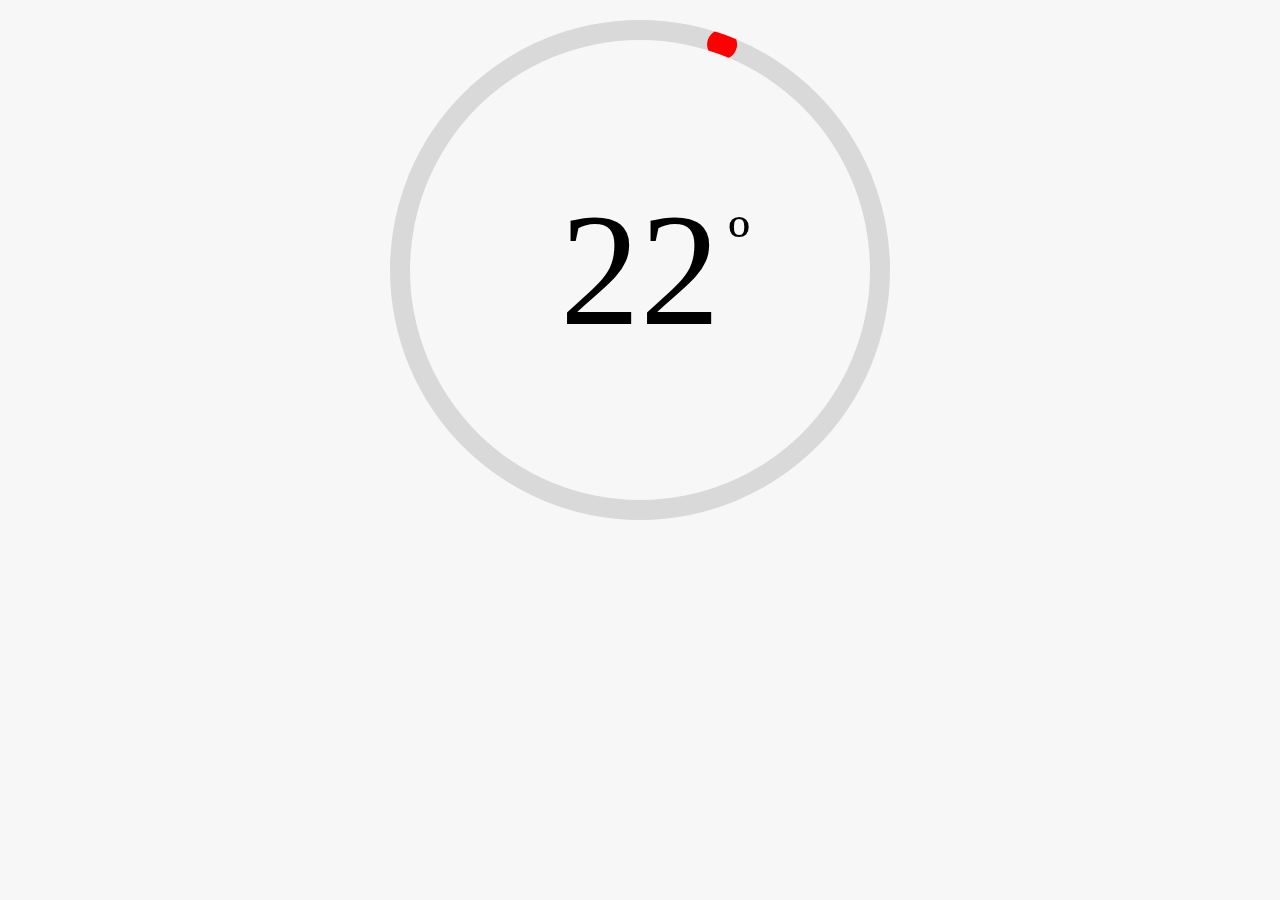
==== assets/www/index2.html @ b467000a "Circle layout" ====
<!DOCTYPE html>
<!--
    Licensed to the Apache Software Foundation (ASF) under one
    or more contributor license agreements.  See the NOTICE file
    distributed with this work for additional information
    regarding copyright ownership.  The ASF licenses this file
    to you under the Apache License, Version 2.0 (the
    "License"); you may not use this file except in compliance
    with the License.  You may obtain a copy of the License at

    http://www.apache.org/licenses/LICENSE-2.0

    Unless required by applicable law or agreed to in writing,
    software distributed under the License is distributed on an
    "AS IS" BASIS, WITHOUT WARRANTIES OR CONDITIONS OF ANY
     KIND, either express or implied.  See the License for the
    specific language governing permissions and limitations
    under the License.
  -->
  <html>
  <head>
    <meta charset="utf-8" />
    <meta name="format-detection" content="telephone=no" />
    <meta name="viewport" content="user-scalable=no, initial-scale=1, maximum-scale=1, minimum-scale=1, width=device-width, height=device-height, target-densitydpi=device-dpi" />
    <!--<link rel="stylesheet" type="text/css" href="css/index.css" />-->
    <link href='css/reset.css' rel='stylesheet'>
    <link href='css/style2.css' rel='stylesheet'>
    <link href='http://fonts.googleapis.com/css?family=Roboto:100,300,500' rel='stylesheet' type='text/css'>
    <link href='webfont/climacons-font.css' rel='stylesheet' type='text/css'>
    <title>App Wheater</title>
  </head>
  <body>
    <!--<div class="app">-->
    <!--<h1>Apache Cordova</h1>-->
    <!--<div id="deviceready" class="blink">-->
    <!--<p class="event listening">Connecting to Device</p>-->
    <!--<p class="event received">Device is Ready</p>-->
    <!--</div>-->
    <!--</div>-->
        <div id='content-wrapper' class=''>
          <div class="marker-wrapper">
            <div class="marker"></div>
          </div>
          <div id='forecast-wrapper'>
            <span class="temp">22
              <span class="tempsymb">º</span>
            </span>
          </div>
        </div>
        <script src='http://code.jquery.com/jquery-1.10.1.js' type='text/javascript'></script>
        <script src='js/jquery.hammer.min.js' type='text/javascript'></script>
        <script src='js/moment.min.js' type='text/javascript'></script>
        <!-- <script src='js/app.js' type='text/javascript'></script> -->
<!--        <script type="text/javascript" src="cordova.js"></script>
        <script type="text/javascript" src="js/index.js"></script>
        <script type="text/javascript">
            app.initialize();
        </script>-->
  </body>
  </html>
---- assets/www/css/index.css ----
/*
 * Licensed to the Apache Software Foundation (ASF) under one
 * or more contributor license agreements.  See the NOTICE file
 * distributed with this work for additional information
 * regarding copyright ownership.  The ASF licenses this file
 * to you under the Apache License, Version 2.0 (the
 * "License"); you may not use this file except in compliance
 * with the License.  You may obtain a copy of the License at
 *
 * http://www.apache.org/licenses/LICENSE-2.0
 *
 * Unless required by applicable law or agreed to in writing,
 * software distributed under the License is distributed on an
 * "AS IS" BASIS, WITHOUT WARRANTIES OR CONDITIONS OF ANY
 * KIND, either express or implied.  See the License for the
 * specific language governing permissions and limitations
 * under the License.
 */
* {
    -webkit-tap-highlight-color: rgba(0,0,0,0); /* make transparent link selection, adjust last value opacity 0 to 1.0 */
}

body {
    -webkit-touch-callout: none;                /* prevent callout to copy image, etc when tap to hold */
    -webkit-text-size-adjust: none;             /* prevent webkit from resizing text to fit */
    -webkit-user-select: none;                  /* prevent copy paste, to allow, change 'none' to 'text' */
    background-color:#E4E4E4;
    background-image:linear-gradient(top, #A7A7A7 0%, #E4E4E4 51%);
    background-image:-webkit-linear-gradient(top, #A7A7A7 0%, #E4E4E4 51%);
    background-image:-ms-linear-gradient(top, #A7A7A7 0%, #E4E4E4 51%);
    background-image:-webkit-gradient(
        linear,
        left top,
        left bottom,
        color-stop(0, #A7A7A7),
        color-stop(0.51, #E4E4E4)
    );
    background-attachment:fixed;
    font-family:'HelveticaNeue-Light', 'HelveticaNeue', Helvetica, Arial, sans-serif;
    font-size:12px;
    height:100%;
    margin:0px;
    padding:0px;
    text-transform:uppercase;
    width:100%;
}

/* Portrait layout (default) */
.app {
    background:url(../img/logo.png) no-repeat center top; /* 170px x 200px */
    position:absolute;             /* position in the center of the screen */
    left:50%;
    top:50%;
    height:50px;                   /* text area height */
    width:225px;                   /* text area width */
    text-align:center;
    padding:180px 0px 0px 0px;     /* image height is 200px (bottom 20px are overlapped with text) */
    margin:-115px 0px 0px -112px;  /* offset vertical: half of image height and text area height */
                                   /* offset horizontal: half of text area width */
}

/* Landscape layout (with min-width) */
@media screen and (min-aspect-ratio: 1/1) and (min-width:400px) {
    .app {
        background-position:left center;
        padding:75px 0px 75px 170px;  /* padding-top + padding-bottom + text area = image height */
        margin:-90px 0px 0px -198px;  /* offset vertical: half of image height */
                                      /* offset horizontal: half of image width and text area width */
    }
}

h1 {
    font-size:24px;
    font-weight:normal;
    margin:0px;
    overflow:visible;
    padding:0px;
    text-align:center;
}

.event {
    border-radius:4px;
    -webkit-border-radius:4px;
    color:#FFFFFF;
    font-size:12px;
    margin:0px 30px;
    padding:2px 0px;
}

.event.listening {
    background-color:#333333;
    display:block;
}

.event.received {
    background-color:#4B946A;
    display:none;
}

@keyframes fade {
    from { opacity: 1.0; }
    50% { opacity: 0.4; }
    to { opacity: 1.0; }
}
 
@-webkit-keyframes fade {
    from { opacity: 1.0; }
    50% { opacity: 0.4; }
    to { opacity: 1.0; }
}
 
.blink {
    animation:fade 3000ms infinite;
    -webkit-animation:fade 3000ms infinite;
}
---- assets/www/css/style2.css ----
@font-face {
  font-family: 'roboto';
  src: url("/fonts/roboto-light-webfont.eot");
  font-weight: 300;
  font-style: 300; }

@font-face {
  font-family: 'roboto';
  src: url("/fonts/roboto-regular-webfont.eot");
  font-weight: 400;
  font-style: 400; }

@font-face {
  font-family: 'roboto';
  src: url("/fonts/roboto-thin-webfont.eot");
  font-weight: 100;
  font-style: 100; }

body {
  background-color: #f7f7f7; }

#content-wrapper {
  width: 500px;
  height: 500px;
  margin: 20px auto;
  position: relative;
  border-radius: 250px;
  background-color: #d9d9d9;
  overflow: hidden;
  -webkit-transition: all .2s;
  transition: all .2s; }

.marker-wrapper {
  width: 510px;
  height: 510px;
  position: absolute;
  top: -5px;
  left: -5px;
  text-align: center;
  -webkit-transform: rotate(20deg);
  transform: rotate(20deg); }
  .marker-wrapper .marker {
    width: 30px;
    height: 30px;
    border-radius: 15px;
    display: inline-block;
    z-index: 100000000000;
    background-color: red; }

#forecast-wrapper {
  width: 460px;
  height: 460px;
  border-radius: 230px;
  position: relative;
  background-color: #f7f7f7;
  margin: 20px;
  text-align: center; }
  #forecast-wrapper .temp {
    font-size: 160px;
    font-family: 'roboto';
    font-weight: 100;
    line-height: 460px;
    position: relative; }
    #forecast-wrapper .temp .tempsymb {
      font-size: 70px !important;
      line-height: 70px !important;
      display: inline;
      position: absolute;
      top: 25px;
      right: -30px; }
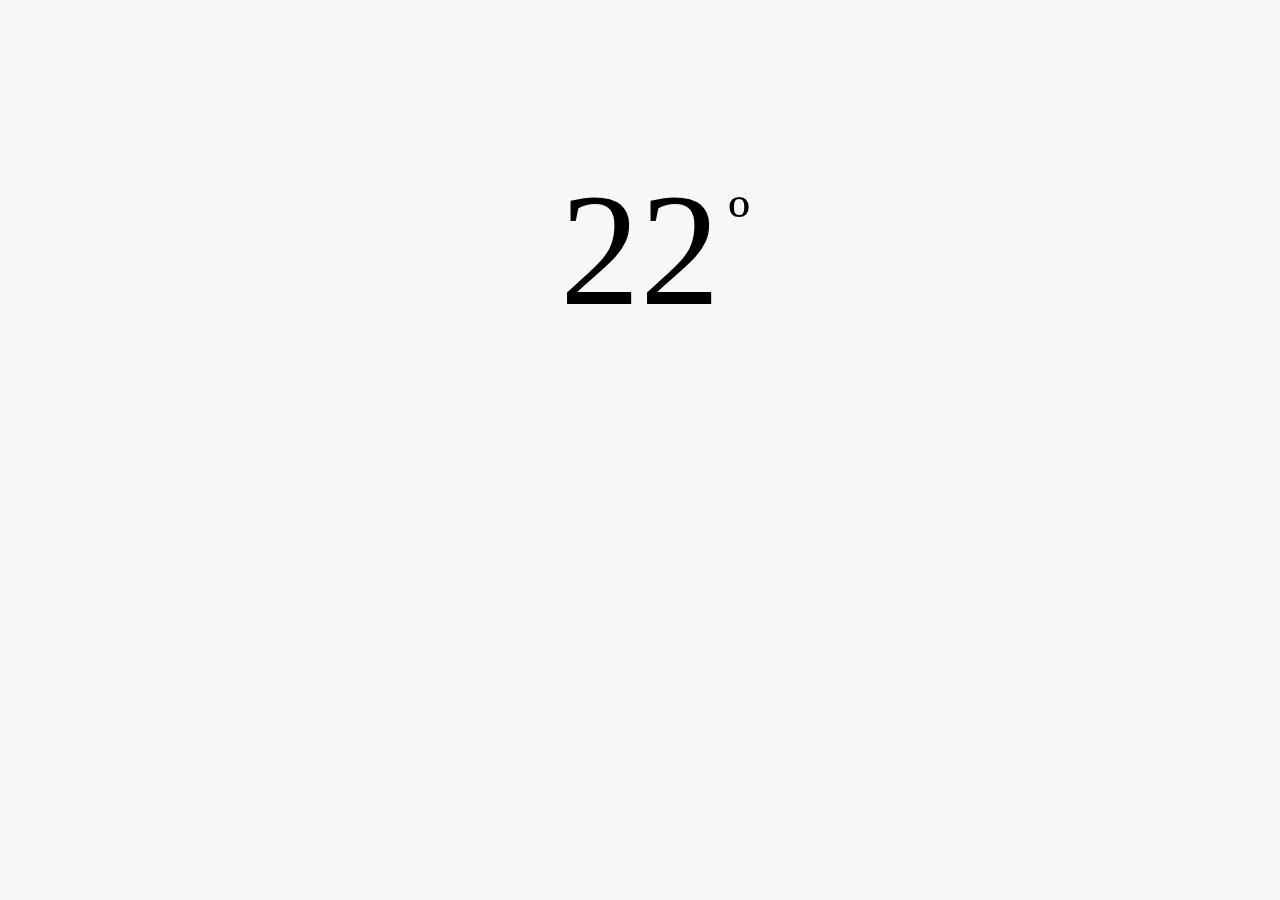
==== commit 187e5879: "Making almost everything work" ====
--- a/assets/www/index2.html
+++ b/assets/www/index2.html
@@ -38,9 +38,7 @@
     <!--</div>-->
     <!--</div>-->
         <div id='content-wrapper' class=''>
-          <div class="marker-wrapper">
-            <div class="marker"></div>
-          </div>
+          <canvas id="circle-app" width='500px' height='500px'></canvas>
           <div id='forecast-wrapper'>
             <span class="temp">22
               <span class="tempsymb">º</span>
@@ -50,6 +48,7 @@
         <script src='http://code.jquery.com/jquery-1.10.1.js' type='text/javascript'></script>
         <script src='js/jquery.hammer.min.js' type='text/javascript'></script>
         <script src='js/moment.min.js' type='text/javascript'></script>
+        <script src='js/circle-app.js' type='text/javascript'></script>
         <!-- <script src='js/app.js' type='text/javascript'></script> -->
 <!--        <script type="text/javascript" src="cordova.js"></script>
         <script type="text/javascript" src="js/index.js"></script>
--- a/assets/www/css/style2.css
+++ b/assets/www/css/style2.css
@@ -1,65 +1,46 @@
 @font-face {
   font-family: 'roboto';
-  src: url("/fonts/roboto-light-webfont.eot");
+  src: url("../fonts/roboto-light-webfont.eot");
+  src: url("../fonts/roboto-light-webfont.woff") format("woff");
   font-weight: 300;
   font-style: 300; }
 
 @font-face {
   font-family: 'roboto';
-  src: url("/fonts/roboto-regular-webfont.eot");
+  src: url("../fonts/roboto-regular-webfont.eot");
+  src: url("../fonts/roboto-regular-webfont.woff") format("woff");
   font-weight: 400;
   font-style: 400; }
 
 @font-face {
   font-family: 'roboto';
-  src: url("/fonts/roboto-thin-webfont.eot");
+  src: url("../fonts/roboto-thin-webfont.eot");
+  src: url("../fonts/roboto-thin-webfont.woff") format("woff");
   font-weight: 100;
   font-style: 100; }
 
 body {
-  background-color: #f7f7f7; }
+  background-color: #f7f7f7;
+  font-family: 'roboto';
+  font-weight: 100; }
 
 #content-wrapper {
   width: 500px;
   height: 500px;
-  margin: 20px auto;
+  margin: 0 auto;
   position: relative;
-  border-radius: 250px;
-  background-color: #d9d9d9;
-  overflow: hidden;
-  -webkit-transition: all .2s;
-  transition: all .2s; }
-
-.marker-wrapper {
-  width: 510px;
-  height: 510px;
-  position: absolute;
-  top: -5px;
-  left: -5px;
-  text-align: center;
-  -webkit-transform: rotate(20deg);
-  transform: rotate(20deg); }
-  .marker-wrapper .marker {
-    width: 30px;
-    height: 30px;
-    border-radius: 15px;
-    display: inline-block;
-    z-index: 100000000000;
-    background-color: red; }
+  overflow: hidden; }
 
 #forecast-wrapper {
-  width: 460px;
-  height: 460px;
-  border-radius: 230px;
-  position: relative;
-  background-color: #f7f7f7;
-  margin: 20px;
+  width: 500px;
+  height: 500px;
+  position: absolute;
+  top: 0;
+  left: 0;
   text-align: center; }
   #forecast-wrapper .temp {
     font-size: 160px;
-    font-family: 'roboto';
-    font-weight: 100;
-    line-height: 460px;
+    line-height: 500px;
     position: relative; }
     #forecast-wrapper .temp .tempsymb {
       font-size: 70px !important;
@@ -68,3 +49,12 @@
       position: absolute;
       top: 25px;
       right: -30px; }
+
+.humidity {
+  position: absolute;
+  width: 500px;
+  display: block;
+  bottom: 110px;
+  font-size: 20px;
+  margin: 0 auto;
+  color: #00D9D9; }
